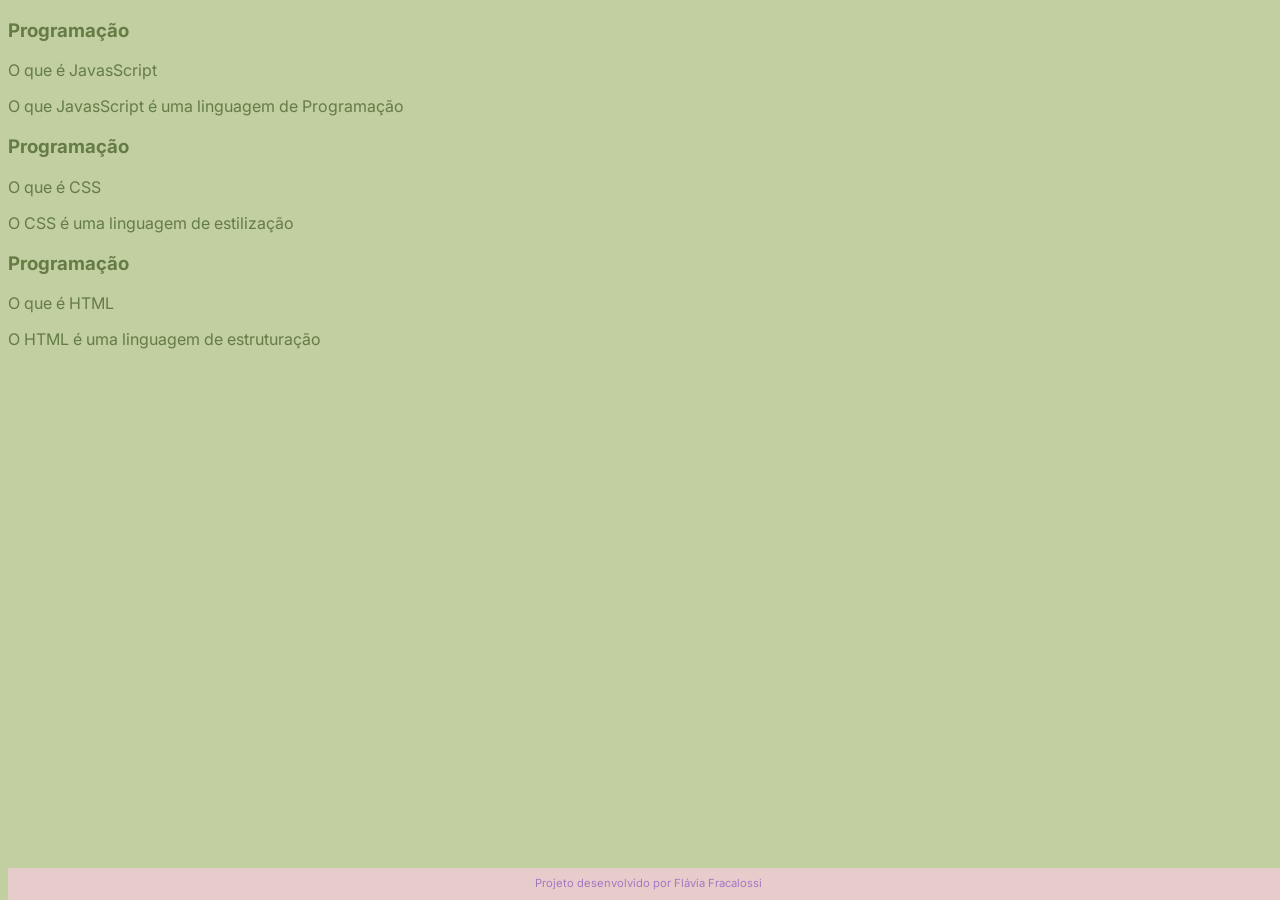
==== index.html @ 07183fc3 "Add files via upload" ====
<!DOCTYPE html>
<html lang="pt-br">
<head>
    <meta charset="UTF-8">
    <meta name="viewport" content="width=device-width, initial-scale=1.0">
    <title>Flashcards</title>
    <link rel="stylesheet" href="assets/style.css">
</head>
<body>
   <main>
     <section id="container">

        <article class="cartao">
            <div class="cartao__conteudo">
                <h3>Programação</h3>
                <div class="cartao__conteudo__pergunta">
                    <p>O que é JavasScript</p>
                </div>
                <div class="cartao__coneteudo__resposta">
                    <p>O que JavasScript é uma linguagem de Programação</p>
                </div>
            </div>
        </article>

        <article class="cartao">
            <div class="cartao__conteudo">
                <h3>Programação</h3>
                <div class="cartao__conteudo__pergunta">
                    <p>O que é CSS</p>
                </div>
                <div class="cartao__coneteudo__resposta">
                    <p>O CSS é uma linguagem de estilização</p>
                </div>
            </div>

            <article class="cartao">
                <div class="cartao__conteudo">
                    <h3>Programação</h3>
                    <div class="cartao__conteudo__pergunta">
                        <p>O que é HTML</p>
                    </div>
                    <div class="cartao__coneteudo__resposta">
                        <p>O HTML é uma linguagem de estruturação</p>
                    </div>
                </div>

     </section>
   </main> 

   <footer>
  <p>Projeto desenvolvido por Flávia Fracalossi</p>
   </footer>
</body>
</html>
---- assets/style.css ----
@import url('https://fonts.googleapis.com/css2?family=Inter:ital,opsz,wght@0,14..32,100..900;1,14..32,100..900&display=swap');

:root{
    --font:"Inter", sans-serif;
    --cor-1:#C1CFA1;
    --cor-2:#657c45;
    --cor-3:#a676c2;
    --cor-4:#E7CCCC;
}

body{
    background-color: var(--cor-1);
    color: var(--cor-2);
    font-family: var(--font);
}

footer{
    background-color: var(--cor-4);
    color: var(--cor-3);
    position: fixed;
    bottom: 0;
    width: 100%;
    height: 2rem;
}

footer p{
    text-align: center;
    font-size: 0.7rem;
    margin-top: 0.5rem;
}
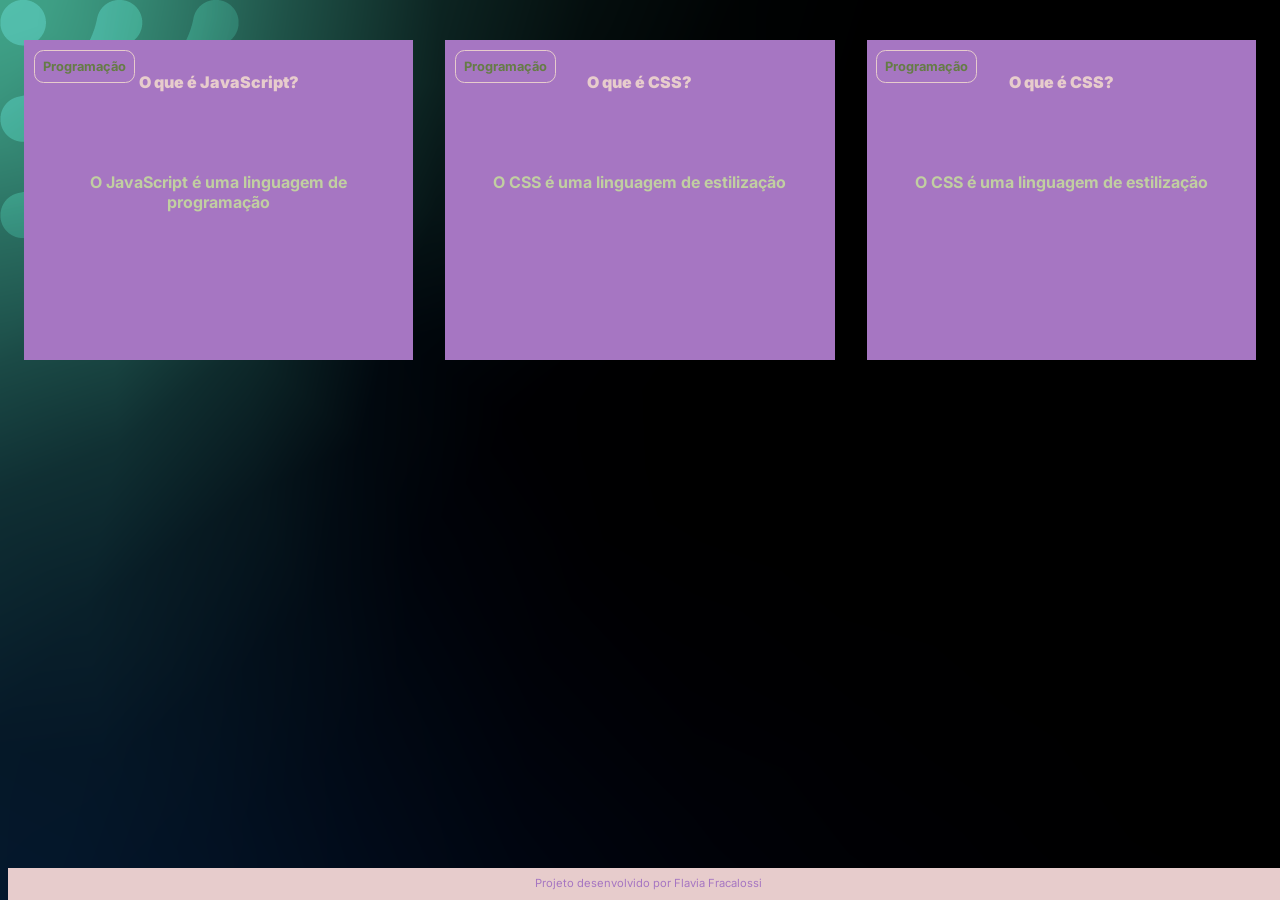
==== commit 44879915: "Add files via upload" ====
--- a/index.html
+++ b/index.html
@@ -1,54 +1,57 @@
 <!DOCTYPE html>
 <html lang="pt-br">
+
+
 <head>
     <meta charset="UTF-8">
     <meta name="viewport" content="width=device-width, initial-scale=1.0">
-    <title>Flashcards</title>
     <link rel="stylesheet" href="assets/style.css">
+    <title>Flashcard</title>
 </head>
+
+
 <body>
-   <main>
-     <section id="container">
-
-        <article class="cartao">
-            <div class="cartao__conteudo">
-                <h3>Programação</h3>
-                <div class="cartao__conteudo__pergunta">
-                    <p>O que é JavasScript</p>
-                </div>
-                <div class="cartao__coneteudo__resposta">
-                    <p>O que JavasScript é uma linguagem de Programação</p>
-                </div>
-            </div>
-        </article>
-
-        <article class="cartao">
-            <div class="cartao__conteudo">
-                <h3>Programação</h3>
-                <div class="cartao__conteudo__pergunta">
-                    <p>O que é CSS</p>
-                </div>
-                <div class="cartao__coneteudo__resposta">
-                    <p>O CSS é uma linguagem de estilização</p>
-                </div>
-            </div>
-
+    <main>
+        <section id="container">
             <article class="cartao">
                 <div class="cartao__conteudo">
                     <h3>Programação</h3>
                     <div class="cartao__conteudo__pergunta">
-                        <p>O que é HTML</p>
+                        <p>O que é JavaScript?</p>
                     </div>
-                    <div class="cartao__coneteudo__resposta">
-                        <p>O HTML é uma linguagem de estruturação</p>
+                    <div class="cartao__conteudo__resposta">
+                        <p>O JavaScript é uma linguagem de programação</p>
                     </div>
                 </div>
+            </article>
+            <article class="cartao">
+                <div class="cartao__conteudo">
+                    <h3>Programação</h3>
+                    <div class="cartao__conteudo__pergunta">
+                        <p>O que é CSS?</p>
+                    </div>
+                    <div class="cartao__conteudo__resposta">
+                        <p>O CSS é uma linguagem de estilização</p>
+                    </div>
+                </div>
+            </article>
+            <article class="cartao">
+                <div class="cartao__conteudo">
+                    <h3>Programação</h3>
+                    <div class="cartao__conteudo__pergunta">
+                        <p>O que é CSS?</p>
+                    </div>
+                    <div class="cartao__conteudo__resposta">
+                        <p>O CSS é uma linguagem de estilização</p>
+                    </div>
+                </div>
+            </article>
+        </section>
+    </main>
+    <footer>
+        <p>Projeto desenvolvido por Flavia Fracalossi</p>
+    </footer>
+</body>
 
-     </section>
-   </main> 
 
-   <footer>
-  <p>Projeto desenvolvido por Flávia Fracalossi</p>
-   </footer>
-</body>
-</html>+</html>
--- a/assets/style.css
+++ b/assets/style.css
@@ -9,10 +9,57 @@
 }
 
 body{
-    background-color: var(--cor-1);
+    background: url(img/bg-desktop.webp);
     color: var(--cor-2);
     font-family: var(--font);
 }
+
+#container{
+    display: flex;
+}
+
+.cartao{
+    margin: 1rem 1rem;
+    height: 20rem;
+    flex-grow: 1;
+    flex-basis: calc(33% - 6rem);
+}
+
+.cartao__conteudo{
+    background-color: var(--cor-3);
+    text-align: center;
+    height: 100%;
+}
+
+.cartao__conteudo h3{
+    color:var(--cor-2) ;
+    border: 1px solid var(--cor-4);
+    text-align: left;
+    padding: 0.5rem;
+    position: absolute;
+    margin: 0.6rem;
+    border-radius: 0.6rem;
+    font-size: 1vw;
+}
+
+.cartao__conteudo p{
+    margin: 1rem;
+    padding: 2rem;
+}
+
+.cartao__conteudo__pergunta{
+    color: var(--cor-4);
+    font-weight: 900;
+}
+
+
+
+.cartao__conteudo__resposta{
+    color: var(--cor-1);
+    font-weight: 700;
+}
+
+
 
 footer{
     background-color: var(--cor-4);
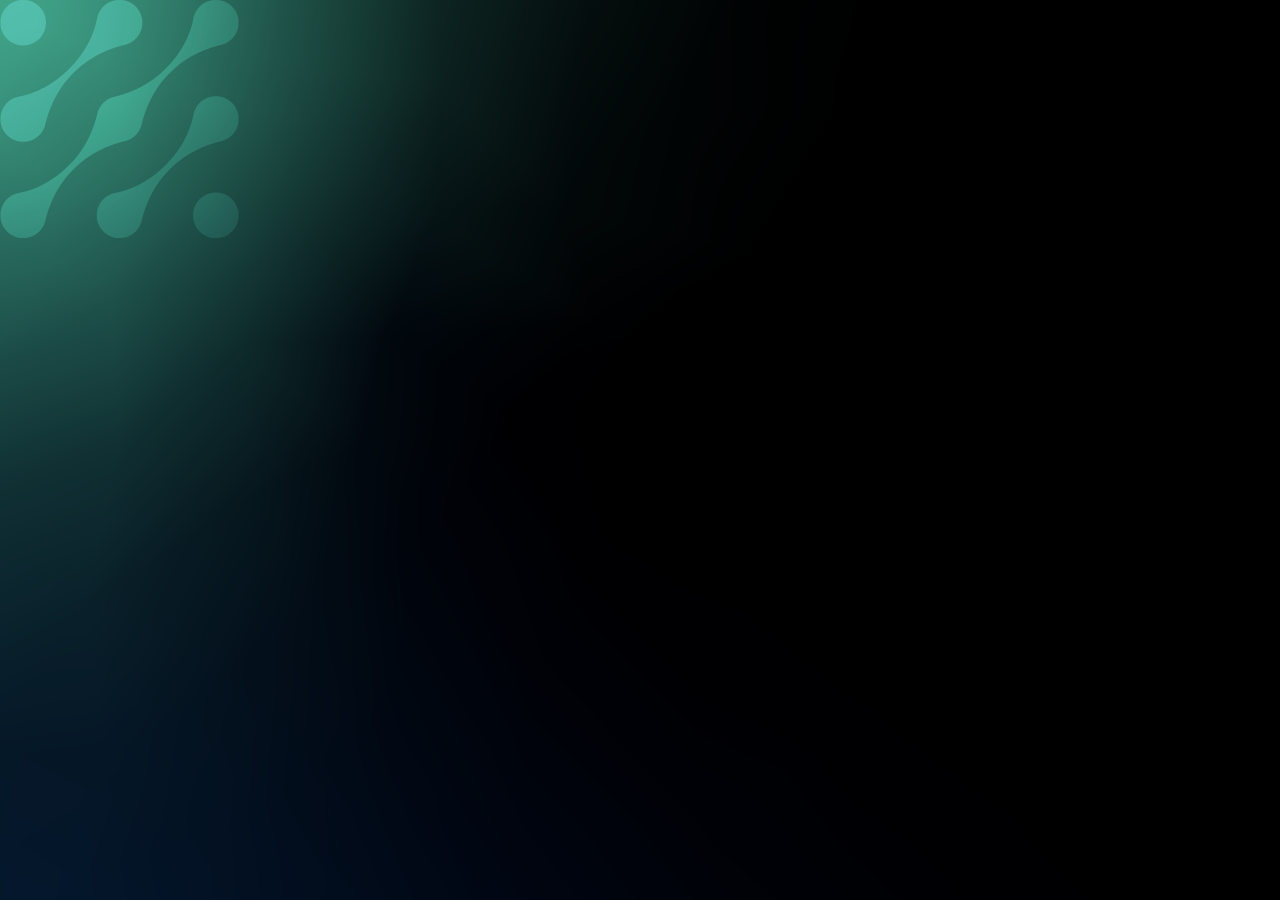
==== commit 6cf66035: "Add files via upload" ====
--- a/index.html
+++ b/index.html
@@ -13,7 +13,7 @@
 <body>
     <main>
         <section id="container">
-            <article class="cartao">
+           <!--<article class="cartao">
                 <div class="cartao__conteudo">
                     <h3>Programação</h3>
                     <div class="cartao__conteudo__pergunta">
@@ -24,33 +24,13 @@
                     </div>
                 </div>
             </article>
-            <article class="cartao">
-                <div class="cartao__conteudo">
-                    <h3>Programação</h3>
-                    <div class="cartao__conteudo__pergunta">
-                        <p>O que é CSS?</p>
-                    </div>
-                    <div class="cartao__conteudo__resposta">
-                        <p>O CSS é uma linguagem de estilização</p>
-                    </div>
-                </div>
-            </article>
-            <article class="cartao">
-                <div class="cartao__conteudo">
-                    <h3>Programação</h3>
-                    <div class="cartao__conteudo__pergunta">
-                        <p>O que é CSS?</p>
-                    </div>
-                    <div class="cartao__conteudo__resposta">
-                        <p>O CSS é uma linguagem de estilização</p>
-                    </div>
-                </div>
-            </article>
         </section>
     </main>
     <footer>
         <p>Projeto desenvolvido por Flavia Fracalossi</p>
     </footer>
+     <script src="app.js"></script>
+    <script src="perguntas.js"></script>
 </body>
 
 
--- a/assets/style.css
+++ b/assets/style.css
@@ -16,6 +16,10 @@
 
 #container{
     display: flex;
+    flex-wrap: wrap;
+    justify-content: space-between;
+    padding: 4rem;
+    gap: 3rem;
 }
 
 .cartao{
@@ -29,6 +33,8 @@
     background-color: var(--cor-3);
     text-align: center;
     height: 100%;
+    transform-style: preserve-3d ;
+    transition: transform 300ms ease-in-out;
 }
 
 .cartao__conteudo h3{
@@ -40,11 +46,13 @@
     margin: 0.6rem;
     border-radius: 0.6rem;
     font-size: 1vw;
+    backface-visibility: hidden;
 }
 
 .cartao__conteudo p{
     margin: 1rem;
     padding: 2rem;
+    margin-top: 4rem;
 }
 
 .cartao__conteudo__pergunta{
@@ -58,6 +66,24 @@
     color: var(--cor-1);
     font-weight: 700;
 }
+
+.cartao:hover .cartao__conteudo{
+    transform: rotateY(180deg);
+}
+
+.cartao__conteudo__pergunta,
+.cartao__conteudo__resposta{
+    backface-visibility: hidden;
+    position: absolute;
+    height: 100%;
+    width: 100%;
+}
+
+.cartao__conteudo__resposta{
+    transform: rotateY(180deg);
+}
+
+
 
 
 
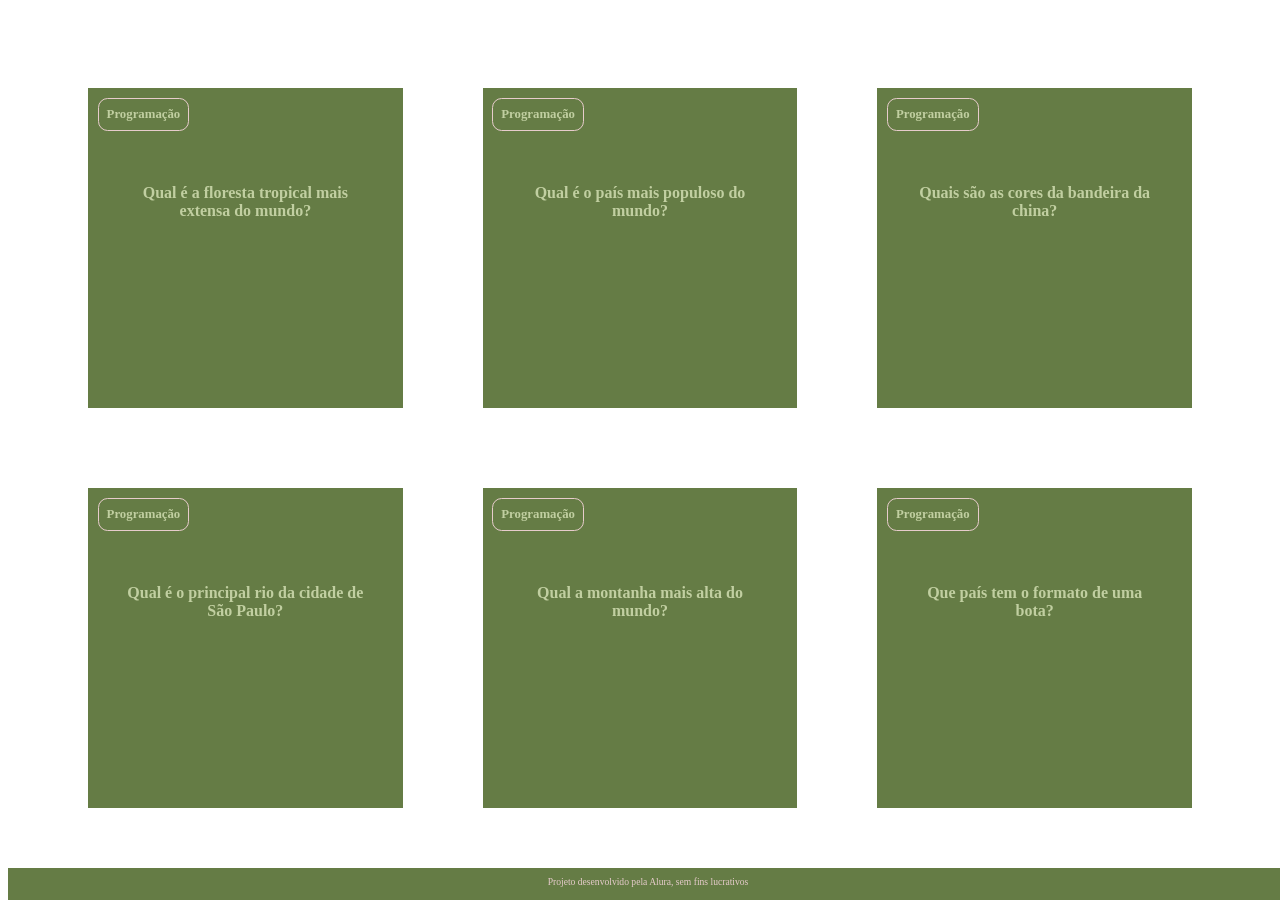
==== commit 8c19effe: "Add files via upload" ====
--- a/index.html
+++ b/index.html
@@ -13,7 +13,7 @@
 <body>
     <main>
         <section id="container">
-           <!--<article class="cartao">
+            <!-- <article class="cartao">
                 <div class="cartao__conteudo">
                     <h3>Programação</h3>
                     <div class="cartao__conteudo__pergunta">
@@ -23,13 +23,15 @@
                         <p>O JavaScript é uma linguagem de programação</p>
                     </div>
                 </div>
-            </article>
+            </article> -->
         </section>
     </main>
     <footer>
-        <p>Projeto desenvolvido por Flavia Fracalossi</p>
+        <p>Projeto desenvolvido pela Alura, sem fins lucrativos</p>
     </footer>
-     <script src="app.js"></script>
+
+
+    <script src="app.js"></script>
     <script src="perguntas.js"></script>
 </body>
 
--- a/assets/style.css
+++ b/assets/style.css
@@ -8,11 +8,12 @@
     --cor-4:#E7CCCC;
 }
 
-body{
-    background: url(img/bg-desktop.webp);
-    color: var(--cor-2);
+bbody{
+    background: url('img/bg-desktop.webp');
+    color: var(--cor-4);
     font-family: var(--font);
 }
+
 
 #container{
     display: flex;
@@ -22,6 +23,7 @@
     gap: 3rem;
 }
 
+
 .cartao{
     margin: 1rem 1rem;
     height: 20rem;
@@ -29,16 +31,18 @@
     flex-basis: calc(33% - 6rem);
 }
 
+
 .cartao__conteudo{
-    background-color: var(--cor-3);
+    background-color: var(--cor-2);
     text-align: center;
     height: 100%;
-    transform-style: preserve-3d ;
+    transform-style: preserve-3d;
     transition: transform 300ms ease-in-out;
 }
 
+
 .cartao__conteudo h3{
-    color:var(--cor-2) ;
+    color: var(--cor-1);
     border: 1px solid var(--cor-4);
     text-align: left;
     padding: 0.5rem;
@@ -49,17 +53,18 @@
     backface-visibility: hidden;
 }
 
+
 .cartao__conteudo p{
-    margin: 1rem;
+    margin-top: 1rem;
     padding: 2rem;
     margin-top: 4rem;
 }
 
-.cartao__conteudo__pergunta{
-    color: var(--cor-4);
+
+.cartao__conteudo__pergunta p{
+    color: var(--cor-1);
     font-weight: 900;
 }
-
 
 
 .cartao__conteudo__resposta{
@@ -67,9 +72,11 @@
     font-weight: 700;
 }
 
-.cartao:hover .cartao__conteudo{
+
+.cartao.active .cartao__conteudo{
     transform: rotateY(180deg);
 }
+
 
 .cartao__conteudo__pergunta,
 .cartao__conteudo__resposta{
@@ -79,6 +86,7 @@
     width: 100%;
 }
 
+
 .cartao__conteudo__resposta{
     transform: rotateY(180deg);
 }
@@ -86,18 +94,18 @@
 
 
 
-
 footer{
-    background-color: var(--cor-4);
-    color: var(--cor-3);
+    background-color: var(--cor-2);
+    color: var(--cor-4);
     position: fixed;
     bottom: 0;
     width: 100%;
     height: 2rem;
 }
 
+
 footer p{
     text-align: center;
-    font-size: 0.7rem;
+    font-size: 0.6rem;
     margin-top: 0.5rem;
-}+}
